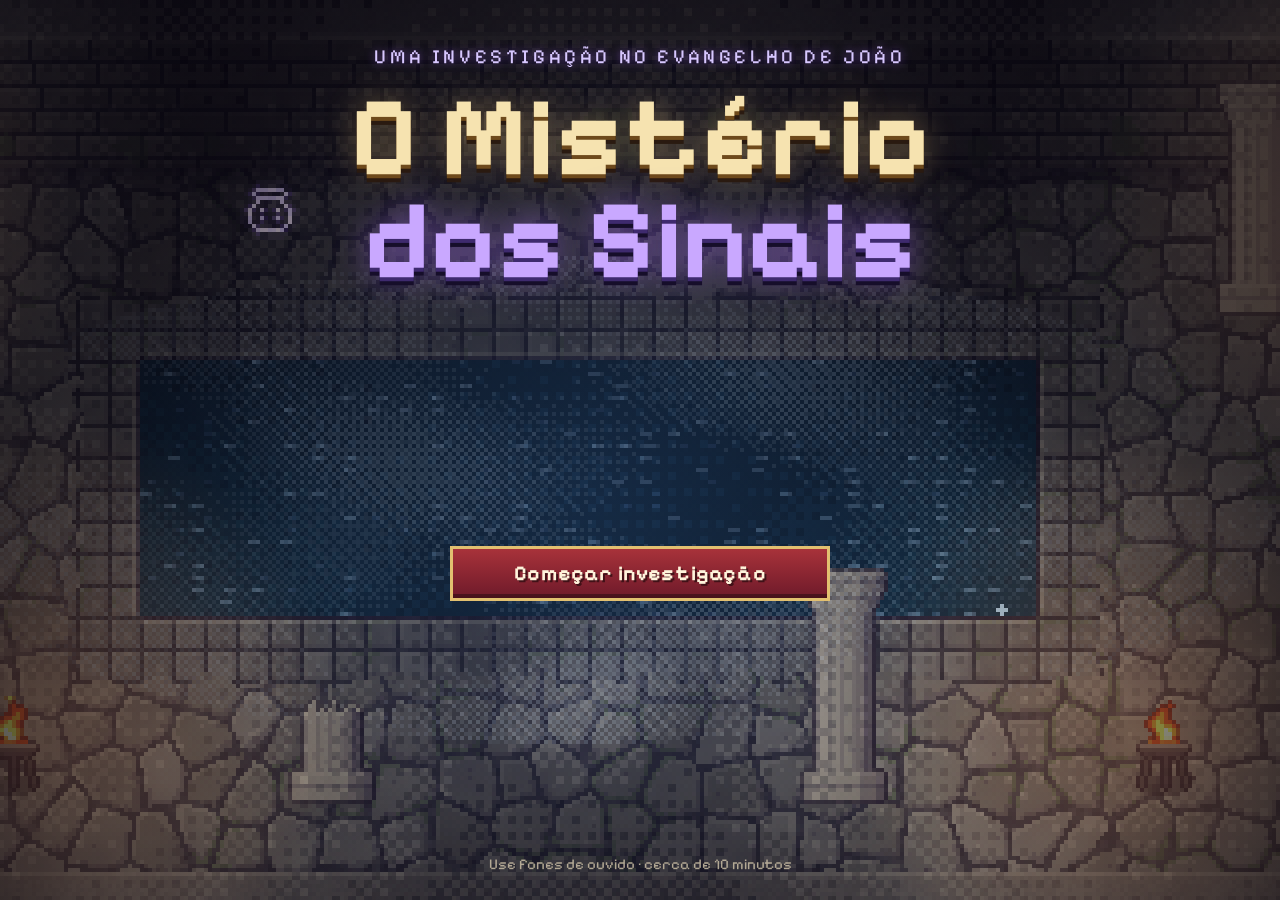
==== index.html @ 10fc3a6d "O Mistério dos Sinais: RPG de investigação em pixel art Três salas (Caná, Poço de Jacó e Betesda), l" ====
<!doctype html>
<html lang="pt-BR">
<head>
  <meta charset="utf-8">
  <meta name="viewport" content="width=device-width, initial-scale=1, maximum-scale=1, user-scalable=no, viewport-fit=cover">
  <meta name="theme-color" content="#0b0812">
  <meta name="mobile-web-app-capable" content="yes">
  <meta name="apple-mobile-web-app-capable" content="yes">
  <meta name="apple-mobile-web-app-status-bar-style" content="black-translucent">
  <meta name="description" content="Um RPG de investigação em pixel art pelos sinais do Evangelho de João.">
  <title>O Mistério dos Sinais</title>
  <link rel="manifest" href="manifest.webmanifest">
  <link rel="icon" type="image/svg+xml" href="assets/icone.svg">
  <link rel="preload" href="assets/fontes/PixelifySans.woff2" as="font" type="font/woff2" crossorigin>
  <link rel="stylesheet" href="css/estilo.css">
</head>
<body>
  <div id="app">
    <canvas id="tela" aria-label="Cenário do jogo"></canvas>

    <!-- HUD -->
    <div id="hud" hidden>
      <div id="objetivo" class="objetivo"><span class="objetivo-rotulo">Objetivo</span><span id="objetivo-texto"></span></div>
      <div class="hud-botoes">
        <button id="btn-som" class="btn-icone" aria-label="Ligar ou desligar o som"><span class="ico ico-som"></span></button>
        <button id="btn-pausa" class="btn-icone" aria-label="Pausar"><span class="ico ico-pausa"></span></button>
      </div>
      <div id="prompt" class="prompt" hidden><kbd>E</kbd><span id="prompt-texto"></span></div>
      <div id="dicas-teclado" class="dicas-teclado">
        <span><kbd>WASD</kbd> andar</span><span><kbd>E</kbd> interagir</span><span><kbd>F</kbd> lanterna</span><span id="dica-uv" hidden><kbd>Q</kbd> luz negra</span><span><kbd>J</kbd> diário</span>
      </div>
    </div>

    <!-- Controles de toque -->
    <div id="toque" hidden>
      <div id="zona-joystick"></div>
      <div id="joystick" hidden><div id="joystick-pino"></div></div>
      <button id="btn-interagir" class="btn-toque btn-grande" aria-label="Interagir"><span class="ico ico-mao"></span><span id="btn-interagir-texto">Interagir</span></button>
      <button id="btn-lanterna" class="btn-toque" aria-label="Lanterna"><span class="ico ico-lanterna"></span></button>
      <button id="btn-uv" class="btn-toque btn-uv" aria-label="Luz negra" hidden><span class="ico ico-uv"></span></button>
      <button id="btn-diario" class="btn-toque" aria-label="Diário"><span class="ico ico-diario"></span></button>
    </div>

    <!-- Diálogo -->
    <div id="dialogo" class="moldura" hidden>
      <div id="dialogo-retrato" class="retrato moldura-fina"><canvas id="retrato-canvas" width="96" height="96"></canvas></div>
      <div class="dialogo-corpo">
        <div id="dialogo-nome" class="placa-nome"></div>
        <p id="dialogo-texto"></p>
        <div id="dialogo-ref" class="dialogo-ref"></div>
      </div>
      <div class="dialogo-seta" aria-hidden="true"></div>
    </div>

    <!-- Aviso rápido (descobertas) -->
    <div id="aviso" class="aviso" hidden></div>

    <!-- Cartão de capítulo / narração -->
    <div id="cartao" class="cartao" hidden>
      <div class="cartao-num" id="cartao-num"></div>
      <div class="cartao-titulo" id="cartao-titulo"></div>
      <div class="cartao-sub" id="cartao-sub"></div>
    </div>

    <!-- Diário de investigação -->
    <div id="diario" class="painel-tela" hidden>
      <div class="moldura painel">
        <button class="fechar" data-fechar aria-label="Fechar">×</button>
        <h2>Diário de investigação</h2>
        <section>
          <h3>Objetivo atual</h3>
          <p id="diario-objetivo"></p>
        </section>
        <section>
          <h3>Símbolos encontrados</h3>
          <div id="diario-simbolos" class="simbolos"></div>
        </section>
        <section>
          <h3>Pistas</h3>
          <ul id="diario-pistas" class="pistas"></ul>
        </section>
        <section>
          <h3>Leituras</h3>
          <ul class="leituras">
            <li><b>João 2:1–11</b> — O casamento em Caná: Jesus transforma água em vinho, o primeiro dos sinais.</li>
            <li><b>João 4:1–42</b> — No poço de Jacó, Jesus conversa com a mulher samaritana sobre a água viva.</li>
            <li><b>João 5:1–9</b> — No tanque de Betesda, Jesus cura um homem doente havia 38 anos.</li>
          </ul>
          <p class="nota">As marcas escondidas e o mistério são parte da ficção deste jogo. Os acontecimentos bíblicos seguem o relato do Evangelho de João.</p>
        </section>
      </div>
    </div>

    <!-- Enigmas -->
    <div id="enigma" class="painel-tela" hidden>
      <div class="moldura painel painel-enigma">
        <button class="fechar" data-fechar aria-label="Fechar">×</button>
        <h2 id="enigma-titulo"></h2>
        <p id="enigma-texto"></p>
        <div id="enigma-corpo"></div>
        <p id="enigma-retorno" class="enigma-retorno" aria-live="polite"></p>
      </div>
    </div>

    <!-- Pausa -->
    <div id="pausa" class="painel-tela" hidden>
      <div class="moldura painel painel-menu">
        <h2>Pausado</h2>
        <button class="btn" data-acao="continuar">Continuar</button>
        <button class="btn" data-acao="diario">Diário</button>
        <button class="btn" data-acao="som">Som: ligado</button>
        <button class="btn" data-acao="vozes">Vozes: desligadas</button>
        <button class="btn" data-acao="telacheia">Tela cheia</button>
        <button class="btn btn-secundario" data-acao="reiniciar">Recomeçar do início</button>
      </div>
    </div>

    <!-- Tela título -->
    <div id="titulo" class="tela-titulo">
      <div class="titulo-logo">
        <div class="titulo-pre">uma investigação no Evangelho de João</div>
        <h1><span>O Mistério</span><span>dos Sinais</span></h1>
      </div>
      <div class="titulo-botoes">
        <button id="btn-comecar" class="btn btn-principal">Começar investigação</button>
        <button id="btn-continuar" class="btn" hidden>Continuar de onde parei</button>
      </div>
      <div class="titulo-rodape">Use fones de ouvido · cerca de 10 minutos</div>
    </div>

    <!-- Final -->
    <div id="final" class="tela-final" hidden>
      <p id="final-linha1" class="final-linha"></p>
      <p id="final-linha2" class="final-linha"></p>
      <h2 id="final-titulo" class="final-titulo">A HISTÓRIA CONTINUA NO <span>ACAMPADENTRO</span></h2>
      <div id="final-botoes" class="final-botoes">
        <button id="btn-acampadentro" class="btn btn-principal">CONTINUAR A INVESTIGAÇÃO</button>
        <button id="btn-reiniciar" class="btn btn-secundario">Jogar novamente</button>
      </div>
    </div>

    <!-- Girar o celular -->
    <div id="girar" class="girar">
      <div class="girar-celular"></div>
      <p>Gire o celular para jogar</p>
      <small>O jogo funciona na horizontal</small>
    </div>

    <div id="carregando" class="carregando"><div class="carregando-barra"><div id="carregando-progresso"></div></div><p>Preparando a investigação…</p></div>
    <div id="fade" class="fade"></div>
  </div>
  <script type="module" src="src/main.js"></script>
</body>
</html>
---- css/estilo.css ----
/* O Mistério dos Sinais — interface em estilo pixel art */

@font-face {
  font-family: "Pixelify Sans";
  src: url("../assets/fontes/PixelifySans.woff2") format("woff2");
  font-weight: 400 700;
  font-display: swap;
}

:root {
  --fundo: #0b0812;
  --painel: #17122a;
  --painel2: #211a38;
  --ouro: #e2c070;
  --ouro-escuro: #8a6a2a;
  --texto: #f3e9d2;
  --texto2: #c9bda4;
  --uv: #b48cff;
  --vinho: #8a1c3a;
  --seg-top: env(safe-area-inset-top, 0px);
  --seg-dir: env(safe-area-inset-right, 0px);
  --seg-baixo: env(safe-area-inset-bottom, 0px);
  --seg-esq: env(safe-area-inset-left, 0px);
  --moldura: url("data:image/svg+xml,%3Csvg xmlns='http://www.w3.org/2000/svg' width='12' height='12' shape-rendering='crispEdges'%3E%3Cpath fill='%230b0812' d='M2 0h8v1h1v1h1v8h-1v1h-1v1H2v-1H1v-1H0V2h1V1h1z'/%3E%3Cpath fill='%23c9a24e' d='M2 1h8v1h1v8h-1v1H2v-1H1V2h1z'/%3E%3Cpath fill='%23f6dc90' d='M2 1h8v1H2zM1 2h1v7H1z'/%3E%3Cpath fill='%236e5020' d='M10 3h1v7h-1zM3 10h7v1H3z'/%3E%3Cpath fill='%230b0812' d='M2 2h8v8H2z'/%3E%3Cpath fill='%2318122a' d='M3 3h6v6H3z'/%3E%3C/svg%3E");
  --moldura-fina: url("data:image/svg+xml,%3Csvg xmlns='http://www.w3.org/2000/svg' width='6' height='6' shape-rendering='crispEdges'%3E%3Cpath fill='%230b0812' d='M1 0h4v1h1v4h-1v1H1v-1H0V1h1z'/%3E%3Cpath fill='%23c9a24e' d='M1 1h4v4H1z'/%3E%3Cpath fill='%23120e20' d='M2 2h2v2H2z'/%3E%3C/svg%3E");
  --px: 3px;
}

@media (max-height: 500px) {
  :root { --px: 2px; }
}

* {
  box-sizing: border-box;
  -webkit-tap-highlight-color: transparent;
}

html, body {
  margin: 0;
  height: 100%;
  overflow: hidden;
  background: var(--fundo);
  color: var(--texto);
  font-family: "Pixelify Sans", system-ui, sans-serif;
  touch-action: none;
  -webkit-user-select: none;
  user-select: none;
  -webkit-touch-callout: none;
  overscroll-behavior: none;
}

#app {
  position: fixed;
  inset: 0;
  overflow: hidden;
}

#tela {
  position: absolute;
  left: 0;
  top: 0;
  image-rendering: pixelated;
  image-rendering: crisp-edges;
  display: block;
}

[hidden] { display: none !important; }

button {
  font-family: inherit;
  color: inherit;
  cursor: pointer;
  touch-action: manipulation;
}

kbd {
  display: inline-block;
  min-width: 1.5em;
  padding: 0 0.3em;
  margin-right: 0.35em;
  border: 2px solid var(--ouro-escuro);
  border-bottom-width: 3px;
  background: #241c3a;
  color: var(--ouro);
  font-family: inherit;
  font-size: 0.9em;
  text-align: center;
  line-height: 1.3;
}

/* ---------- Molduras pixeladas ---------- */
.moldura {
  border: calc(var(--px) * 4) solid transparent;
  border-image: var(--moldura) 4 fill / calc(var(--px) * 4) stretch;
  image-rendering: pixelated;
  background: transparent;
}

.moldura-fina {
  border: calc(var(--px) * 2) solid transparent;
  border-image: var(--moldura-fina) 2 fill / calc(var(--px) * 2) stretch;
  image-rendering: pixelated;
}

/* ---------- Ícones (SVG pixelados) ---------- */
.ico {
  display: inline-block;
  width: 1.5em;
  height: 1.5em;
  background: currentColor;
  -webkit-mask: var(--m) center / contain no-repeat;
  mask: var(--m) center / contain no-repeat;
  image-rendering: pixelated;
}
.ico-som { --m: url("data:image/svg+xml,%3Csvg xmlns='http://www.w3.org/2000/svg' viewBox='0 0 16 16' shape-rendering='crispEdges'%3E%3Cpath d='M2 6h3l4-4h1v12H9l-4-4H2zM12 5h1v1h1v4h-1v1h-1z'/%3E%3C/svg%3E"); }
.ico-mudo { --m: url("data:image/svg+xml,%3Csvg xmlns='http://www.w3.org/2000/svg' viewBox='0 0 16 16' shape-rendering='crispEdges'%3E%3Cpath d='M2 6h3l4-4h1v12H9l-4-4H2zM11 6h1v1h1V6h1v1h-1v1h1v1h-1v1h-1V9h-1v1h-1V9h1V8h-1V7h1z'/%3E%3C/svg%3E"); }
.ico-pausa { --m: url("data:image/svg+xml,%3Csvg xmlns='http://www.w3.org/2000/svg' viewBox='0 0 16 16' shape-rendering='crispEdges'%3E%3Cpath d='M4 3h3v10H4zM9 3h3v10H9z'/%3E%3C/svg%3E"); }
.ico-mao { --m: url("data:image/svg+xml,%3Csvg xmlns='http://www.w3.org/2000/svg' viewBox='0 0 16 16' shape-rendering='crispEdges'%3E%3Cpath d='M5 1h4v1h1v1h1v4h-1v1H9v1H5V8H4V7H3V3h1V2h1zM5 3v4h4V3zM10 9h2v1h1v1h1v2h-1v1h-1v-1h-1v-1h-1v-1H9V9z'/%3E%3C/svg%3E"); }
.ico-lanterna { --m: url("data:image/svg+xml,%3Csvg xmlns='http://www.w3.org/2000/svg' viewBox='0 0 16 16' shape-rendering='crispEdges'%3E%3Cpath d='M1 6h7v4H1zM8 4h2v1h1v6h-1v1H8zM12 3h1v1h-1zM13 7h2v2h-2zM12 12h1v1h-1z'/%3E%3C/svg%3E"); }
.ico-uv { --m: url("data:image/svg+xml,%3Csvg xmlns='http://www.w3.org/2000/svg' viewBox='0 0 16 16' shape-rendering='crispEdges'%3E%3Cpath d='M7 1h2v2H7zM2 3h2v2H2zM12 3h2v2h-2zM5 5h6v1h1v4h-1v1H5v-1H4V6h1zM6 7v2h4V7zM1 7h2v2H1zM13 7h2v2h-2zM6 12h4v3H6z'/%3E%3C/svg%3E"); }
.ico-diario { --m: url("data:image/svg+xml,%3Csvg xmlns='http://www.w3.org/2000/svg' viewBox='0 0 16 16' shape-rendering='crispEdges'%3E%3Cpath d='M3 1h10v14H3zM5 3v2h6V3zM5 7v1h6V7zM5 10v1h4v-1z' fill-rule='evenodd'/%3E%3C/svg%3E"); }

/* ---------- HUD ---------- */
#hud {
  position: absolute;
  inset: 0;
  pointer-events: none;
}

.objetivo {
  position: absolute;
  top: calc(10px + var(--seg-top));
  left: calc(12px + var(--seg-esq));
  max-width: min(46vw, 420px);
  padding: 6px 10px 7px;
  background: rgba(11, 8, 18, 0.72);
  border-left: 3px solid var(--ouro);
  font-size: clamp(12px, 2.2vh + 4px, 17px);
  line-height: 1.25;
  color: var(--texto);
  text-shadow: 1px 1px 0 #000;
  transition: opacity 0.4s, transform 0.4s;
}
.objetivo.novo { animation: brilhoObjetivo 1.6s ease-out; }
.objetivo-rotulo {
  display: block;
  font-size: 0.72em;
  color: var(--ouro);
  text-transform: uppercase;
  letter-spacing: 0.08em;
}

@keyframes brilhoObjetivo {
  0% { transform: translateX(-12px); opacity: 0; background: rgba(226, 192, 112, 0.5); }
  30% { transform: none; opacity: 1; }
  100% { background: rgba(11, 8, 18, 0.72); }
}

.hud-botoes {
  position: absolute;
  top: calc(8px + var(--seg-top));
  right: calc(10px + var(--seg-dir));
  display: flex;
  gap: 8px;
  pointer-events: auto;
}

.btn-icone {
  width: 44px;
  height: 44px;
  display: grid;
  place-items: center;
  background: rgba(23, 18, 42, 0.75);
  border: 2px solid var(--ouro-escuro);
  color: var(--ouro);
  font-size: 15px;
  padding: 0;
}
.btn-icone:active { transform: translateY(1px); background: rgba(60, 46, 90, 0.9); }

.prompt {
  position: absolute;
  left: 50%;
  bottom: calc(18px + var(--seg-baixo));
  transform: translateX(-50%);
  padding: 6px 12px;
  background: rgba(11, 8, 18, 0.8);
  border: 2px solid var(--ouro-escuro);
  font-size: 16px;
  white-space: nowrap;
  animation: flutuar 1.6s ease-in-out infinite;
}

@keyframes flutuar {
  50% { transform: translate(-50%, -3px); }
}

.dicas-teclado {
  position: absolute;
  right: calc(12px + var(--seg-dir));
  bottom: calc(10px + var(--seg-baixo));
  display: flex;
  gap: 12px;
  font-size: 13px;
  color: var(--texto2);
  opacity: 0.85;
  text-shadow: 1px 1px 0 #000;
}
.toque-ativo .dicas-teclado, .toque-ativo .prompt { display: none !important; }

/* ---------- Controles de toque ---------- */
#toque {
  position: absolute;
  inset: 0;
  pointer-events: none;
}

#zona-joystick {
  position: absolute;
  left: 0;
  top: 18%;
  bottom: 0;
  width: 52%;
  pointer-events: auto;
}

#joystick {
  position: absolute;
  width: 128px;
  height: 128px;
  margin: -64px 0 0 -64px;
  border-radius: 50%;
  background: radial-gradient(circle, rgba(255, 255, 255, 0.06) 40%, rgba(255, 255, 255, 0.12) 70%, rgba(226, 192, 112, 0.25) 71%, rgba(226, 192, 112, 0) 74%);
  pointer-events: none;
}
#joystick-pino {
  position: absolute;
  left: 50%;
  top: 50%;
  width: 54px;
  height: 54px;
  margin: -27px 0 0 -27px;
  border-radius: 50%;
  background: radial-gradient(circle at 40% 35%, rgba(255, 240, 200, 0.75), rgba(226, 192, 112, 0.5) 60%, rgba(120, 90, 40, 0.5));
  box-shadow: 0 0 0 2px rgba(11, 8, 18, 0.5);
}

.btn-toque {
  position: absolute;
  width: 62px;
  height: 62px;
  border-radius: 50%;
  border: 3px solid rgba(226, 192, 112, 0.65);
  background: rgba(23, 18, 42, 0.55);
  color: var(--ouro);
  display: grid;
  place-items: center;
  font-size: 18px;
  pointer-events: auto;
  padding: 0;
  transition: transform 0.08s, background 0.2s, border-color 0.2s, box-shadow 0.3s;
}
.btn-toque:active, .btn-toque.pressionado { transform: scale(0.92); background: rgba(80, 60, 120, 0.7); }
.btn-toque.ligado { background: rgba(226, 192, 112, 0.35); box-shadow: 0 0 14px rgba(255, 220, 140, 0.5); }

.btn-grande {
  width: 92px;
  height: 92px;
  right: calc(22px + var(--seg-dir));
  bottom: calc(22px + var(--seg-baixo));
  font-size: 22px;
  grid-template-rows: 1fr auto;
  padding: 14px 0 12px;
}
#btn-interagir-texto {
  font-size: 11px;
  line-height: 1;
  max-width: 80px;
  overflow: hidden;
  white-space: nowrap;
  text-overflow: ellipsis;
}
.btn-grande.disponivel {
  border-color: #ffe9a8;
  background: rgba(226, 192, 112, 0.42);
  animation: pulsar 1.1s ease-in-out infinite;
}
@keyframes pulsar {
  50% { box-shadow: 0 0 0 7px rgba(255, 233, 168, 0.18), 0 0 20px rgba(255, 220, 140, 0.45); }
}

#btn-lanterna { right: calc(128px + var(--seg-dir)); bottom: calc(30px + var(--seg-baixo)); }
#btn-uv { right: calc(38px + var(--seg-dir)); bottom: calc(128px + var(--seg-baixo)); color: var(--uv); border-color: rgba(180, 140, 255, 0.7); }
#btn-uv.ligado { background: rgba(140, 80, 255, 0.4); box-shadow: 0 0 16px rgba(170, 110, 255, 0.6); }
#btn-diario { right: calc(124px + var(--seg-dir)); bottom: calc(108px + var(--seg-baixo)); width: 54px; height: 54px; font-size: 16px; }

/* ---------- Diálogo ---------- */
#dialogo {
  position: absolute;
  left: 50%;
  bottom: calc(8px + var(--seg-baixo));
  transform: translateX(-50%);
  width: min(calc(100vw - 24px - var(--seg-esq) - var(--seg-dir)), 980px);
  min-height: clamp(104px, 30vh, 190px);
  display: flex;
  gap: 14px;
  padding: 4px 6px;
  cursor: pointer;
  animation: subir 0.22s ease-out;
}
@keyframes subir {
  from { transform: translate(-50%, 18px); opacity: 0; }
}
.retrato {
  flex: 0 0 auto;
  width: clamp(84px, 24vh, 150px);
  height: clamp(84px, 24vh, 150px);
  align-self: center;
}
.retrato canvas {
  width: 100%;
  height: 100%;
  display: block;
  image-rendering: pixelated;
}
.dialogo-corpo {
  flex: 1;
  min-width: 0;
  display: flex;
  flex-direction: column;
  justify-content: center;
}
.placa-nome {
  align-self: flex-start;
  color: var(--ouro);
  font-size: clamp(14px, 2.4vh + 5px, 21px);
  font-weight: 700;
  margin-bottom: 4px;
  letter-spacing: 0.02em;
}
#dialogo-texto {
  margin: 0;
  font-size: clamp(15px, 2.6vh + 6px, 23px);
  line-height: 1.32;
  color: var(--texto);
  min-height: 2.6em;
}
.dialogo-ref {
  margin-top: 4px;
  font-size: clamp(11px, 1.6vh + 4px, 15px);
  color: var(--texto2);
}
.dialogo-seta {
  position: absolute;
  right: 10px;
  bottom: 6px;
  width: 12px;
  height: 8px;
  background: var(--ouro);
  clip-path: polygon(0 0, 100% 0, 50% 100%);
  animation: piscarSeta 0.9s steps(2) infinite;
  opacity: 0;
}
#dialogo.completo .dialogo-seta { opacity: 1; }
@keyframes piscarSeta { 50% { transform: translateY(3px); } }

#dialogo.escritura .placa-nome { color: #d8c8ff; }
#dialogo.escritura #dialogo-texto { font-style: italic; color: #f6efff; }
#dialogo.escritura .retrato { display: none; }
#dialogo.sem-retrato .retrato { display: none; }

/* ---------- Aviso de descoberta ---------- */
.aviso {
  position: absolute;
  top: calc(12px + var(--seg-top));
  left: 50%;
  transform: translateX(-50%);
  display: flex;
  align-items: center;
  gap: 10px;
  padding: 8px 16px 9px;
  background: rgba(23, 14, 42, 0.92);
  border: 2px solid var(--uv);
  box-shadow: 0 0 18px rgba(170, 110, 255, 0.45);
  font-size: clamp(13px, 2.2vh + 4px, 18px);
  white-space: nowrap;
  animation: avisoEntra 0.35s ease-out;
  pointer-events: none;
  z-index: 5;
}
.aviso canvas { width: 30px; height: 30px; image-rendering: pixelated; }
.aviso b { color: var(--uv); }
@keyframes avisoEntra { from { transform: translate(-50%, -20px); opacity: 0; } }

/* ---------- Cartão de capítulo ---------- */
.cartao {
  position: absolute;
  inset: 0;
  display: flex;
  flex-direction: column;
  align-items: center;
  justify-content: center;
  text-align: center;
  background: radial-gradient(ellipse at center, rgba(28, 20, 50, 0.92), rgba(5, 3, 10, 0.98));
  z-index: 8;
  animation: cartaoEntra 0.8s ease-out;
  pointer-events: none;
}
.cartao.saindo { animation: cartaoSai 0.8s ease-in forwards; }
@keyframes cartaoEntra { from { opacity: 0; } }
@keyframes cartaoSai { to { opacity: 0; } }
.cartao-num { color: var(--ouro); letter-spacing: 0.3em; font-size: clamp(12px, 2.4vh, 18px); }
.cartao-titulo {
  font-size: clamp(28px, 9vh, 64px);
  font-weight: 700;
  margin: 0.15em 0;
  color: var(--texto);
  text-shadow: 0 0 18px rgba(226, 192, 112, 0.35), 3px 3px 0 #000;
}
.cartao-sub { color: var(--texto2); font-size: clamp(14px, 3vh, 22px); }

/* ---------- Painéis (diário, enigma, pausa) ---------- */
.painel-tela {
  position: absolute;
  inset: 0;
  display: grid;
  place-items: center;
  background: rgba(5, 3, 10, 0.62);
  z-index: 6;
  padding: calc(8px + var(--seg-top)) calc(8px + var(--seg-dir)) calc(8px + var(--seg-baixo)) calc(8px + var(--seg-esq));
  animation: cartaoEntra 0.2s ease-out;
}
.painel {
  position: relative;
  width: min(92vw, 720px);
  max-height: 100%;
  overflow-y: auto;
  padding: 4px 14px 10px;
  touch-action: pan-y;
}
.painel h2 {
  margin: 4px 0 8px;
  color: var(--ouro);
  font-size: clamp(18px, 3.4vh + 6px, 28px);
}
.painel h3 {
  margin: 10px 0 4px;
  font-size: clamp(13px, 2vh + 5px, 18px);
  color: #d8c8ff;
}
.painel p, .painel li { font-size: clamp(13px, 2.2vh + 4px, 18px); line-height: 1.35; color: var(--texto); }
.painel .nota { color: var(--texto2); font-size: clamp(11px, 1.8vh + 4px, 15px); }
.fechar {
  position: absolute;
  top: 0;
  right: 0;
  width: 40px;
  height: 40px;
  background: none;
  border: none;
  color: var(--ouro);
  font-size: 28px;
  line-height: 1;
}

.simbolos { display: flex; gap: 12px; flex-wrap: wrap; }
.simbolo-slot {
  width: 86px;
  text-align: center;
  font-size: 13px;
  color: var(--texto2);
}
.simbolo-slot canvas {
  width: 66px;
  height: 66px;
  display: block;
  margin: 0 auto 4px;
  image-rendering: pixelated;
  background: #120d20;
  border: 2px solid #3a2e5a;
}
.simbolo-slot.achado canvas { border-color: var(--uv); box-shadow: 0 0 10px rgba(170, 110, 255, 0.4); }
.simbolo-slot.achado { color: var(--texto); }

.pistas { margin: 0; padding-left: 1.1em; }
.pistas li { margin: 3px 0; }
.pistas li small { color: var(--texto2); }
.leituras { margin: 0; padding-left: 1.1em; }

/* Enigmas */
.painel-enigma { text-align: center; width: min(92vw, 560px); }
.painel-enigma p { margin: 4px 0 10px; }
.cadeado {
  display: flex;
  align-items: center;
  justify-content: center;
  gap: 16px;
  margin: 6px 0 10px;
}
.cadeado-digito {
  width: 84px;
  height: 96px;
  display: grid;
  place-items: center;
  font-size: 64px;
  font-weight: 700;
  color: var(--ouro);
  background: #120d20;
  border: 3px solid var(--ouro-escuro);
  box-shadow: inset 0 0 18px rgba(0, 0, 0, 0.8);
}
.cadeado-setas { display: flex; flex-direction: column; gap: 8px; }
.btn-seta {
  width: 64px;
  height: 52px;
  font-size: 26px;
  background: var(--painel2);
  border: 2px solid var(--ouro-escuro);
  color: var(--ouro);
}
.btn-seta:active { background: #3a2e5a; }

.encaixes { display: flex; justify-content: center; gap: 16px; margin: 4px 0 12px; }
.encaixe {
  width: 76px;
  height: 76px;
  display: grid;
  place-items: center;
  background: #120d20;
  border: 3px dashed #5a4a7a;
  padding: 0;
}
.encaixe.cheio { border-style: solid; border-color: var(--uv); box-shadow: 0 0 12px rgba(170, 110, 255, 0.4); }
.encaixe canvas, .opcao-simbolo canvas { width: 56px; height: 56px; image-rendering: pixelated; }
.opcoes-simbolos { display: flex; flex-wrap: wrap; justify-content: center; gap: 10px; margin-bottom: 12px; }
.opcao-simbolo {
  width: 72px;
  padding: 6px 0 4px;
  background: var(--painel2);
  border: 2px solid #3a2e5a;
  font-size: 12px;
  color: var(--texto2);
  display: grid;
  justify-items: center;
  gap: 2px;
}
.opcao-simbolo.conhecido { border-color: rgba(180, 140, 255, 0.75); color: var(--texto); }
.opcao-simbolo:active { background: #3a2e5a; }

.enigma-retorno { min-height: 1.4em; color: var(--texto2); }
.enigma-retorno.erro { color: #ff8a8a; }
.enigma-retorno.ok { color: #9af0b0; }
.tremer { animation: tremer 0.4s; }
@keyframes tremer {
  20%, 60% { transform: translateX(-6px); }
  40%, 80% { transform: translateX(6px); }
}

/* Botões gerais */
.btn {
  display: block;
  width: 100%;
  margin: 8px 0;
  padding: 12px 16px;
  font-size: clamp(15px, 2.6vh + 4px, 21px);
  background: var(--painel2);
  border: 3px solid var(--ouro-escuro);
  color: var(--texto);
  box-shadow: inset 0 -4px 0 rgba(0, 0, 0, 0.35);
}
.btn:hover { border-color: var(--ouro); }
.btn:active { transform: translateY(2px); box-shadow: none; }
.btn-principal {
  background: linear-gradient(#a8323a, #6e1a2a);
  border-color: var(--ouro);
  color: #fff4dc;
  font-weight: 700;
  letter-spacing: 0.03em;
  text-shadow: 2px 2px 0 rgba(0, 0, 0, 0.5);
}
.btn-secundario { background: transparent; color: var(--texto2); }
.painel-menu { width: min(86vw, 380px); text-align: center; }

/* ---------- Tela título ---------- */
.tela-titulo {
  position: absolute;
  inset: 0;
  display: flex;
  flex-direction: column;
  align-items: center;
  justify-content: space-between;
  padding: calc(5vh + var(--seg-top)) 16px calc(3vh + var(--seg-baixo));
  z-index: 7;
  background: radial-gradient(ellipse at 50% 120%, rgba(0, 0, 0, 0) 30%, rgba(5, 3, 10, 0.55) 80%);
}
.titulo-logo { text-align: center; }
.titulo-pre {
  color: #d8c8ff;
  font-size: clamp(12px, 2.6vh, 20px);
  letter-spacing: 0.18em;
  text-transform: uppercase;
  text-shadow: 0 0 10px rgba(170, 110, 255, 0.6);
}
.tela-titulo h1 {
  margin: 0.15em 0 0;
  font-size: clamp(40px, 15vh, 112px);
  line-height: 0.92;
  font-weight: 700;
  color: #f6e3b0;
  text-shadow: 0 4px 0 #6e4a1c, 0 8px 0 #2a1a10, 0 0 30px rgba(255, 210, 120, 0.35);
  animation: tituloBrilho 4s ease-in-out infinite;
}
.tela-titulo h1 span { display: block; }
.tela-titulo h1 span + span { color: #c9a8ff; text-shadow: 0 4px 0 #3e2a6e, 0 8px 0 #160e2a, 0 0 34px rgba(170, 110, 255, 0.55); }
@keyframes tituloBrilho { 50% { filter: brightness(1.12); } }
.titulo-botoes { width: min(86vw, 380px); }
.titulo-rodape { color: var(--texto2); font-size: clamp(11px, 2vh, 15px); opacity: 0.85; }

/* ---------- Final ---------- */
.tela-final {
  position: absolute;
  inset: 0;
  display: flex;
  flex-direction: column;
  align-items: center;
  justify-content: center;
  text-align: center;
  padding: calc(4vh + var(--seg-top)) 18px calc(4vh + var(--seg-baixo));
  background: radial-gradient(ellipse at center, rgba(30, 14, 60, 0.85), rgba(3, 2, 8, 0.97));
  z-index: 9;
  animation: cartaoEntra 1.6s ease-out;
}
.final-linha {
  margin: 0.25em 0;
  font-size: clamp(16px, 4vh, 28px);
  color: #e8dcff;
  min-height: 1.3em;
  max-width: 900px;
  text-shadow: 0 0 12px rgba(170, 110, 255, 0.5);
}
.final-titulo {
  margin: 0.6em 0 0.4em;
  font-size: clamp(24px, 8vh, 60px);
  line-height: 1.05;
  color: #f6e3b0;
  text-shadow: 0 4px 0 #6e4a1c, 0 0 26px rgba(255, 210, 120, 0.4);
  opacity: 0;
  transition: opacity 1.4s, transform 1.4s;
  transform: scale(0.94);
}
.final-titulo span { display: block; color: #ffd46a; font-size: 1.25em; }
.final-titulo.visivel { opacity: 1; transform: none; }
.final-botoes { width: min(88vw, 460px); opacity: 0; transition: opacity 1s; pointer-events: none; }
.final-botoes.visivel { opacity: 1; pointer-events: auto; }

/* ---------- Girar o celular ---------- */
.girar {
  position: absolute;
  inset: 0;
  display: none;
  flex-direction: column;
  align-items: center;
  justify-content: center;
  gap: 10px;
  text-align: center;
  background: var(--fundo);
  z-index: 20;
  font-size: 22px;
  color: var(--texto);
}
.girar small { color: var(--texto2); font-size: 15px; }
.girar-celular {
  width: 46px;
  height: 80px;
  border: 4px solid var(--ouro);
  border-radius: 8px;
  position: relative;
  animation: girarCel 2.2s ease-in-out infinite;
}
.girar-celular::after {
  content: "";
  position: absolute;
  left: 50%;
  bottom: 4px;
  width: 8px;
  height: 4px;
  margin-left: -4px;
  background: var(--ouro);
}
@keyframes girarCel {
  0%, 25% { transform: rotate(0); }
  55%, 100% { transform: rotate(-90deg); }
}
@media (orientation: portrait) and (pointer: coarse) {
  .girar { display: flex; }
}

/* ---------- Carregando / fade ---------- */
.carregando {
  position: absolute;
  inset: 0;
  display: flex;
  flex-direction: column;
  align-items: center;
  justify-content: center;
  gap: 14px;
  background: var(--fundo);
  z-index: 30;
  color: var(--texto2);
  transition: opacity 0.6s;
}
.carregando.oculto { opacity: 0; pointer-events: none; }
.carregando-barra { width: 220px; height: 12px; border: 2px solid var(--ouro-escuro); padding: 2px; }
#carregando-progresso { height: 100%; width: 0; background: var(--ouro); transition: width 0.2s; }

.fade {
  position: absolute;
  inset: 0;
  background: #000;
  opacity: 0;
  pointer-events: none;
  z-index: 10;
  transition: opacity 0.5s;
}
.fade.ativo { opacity: 1; }
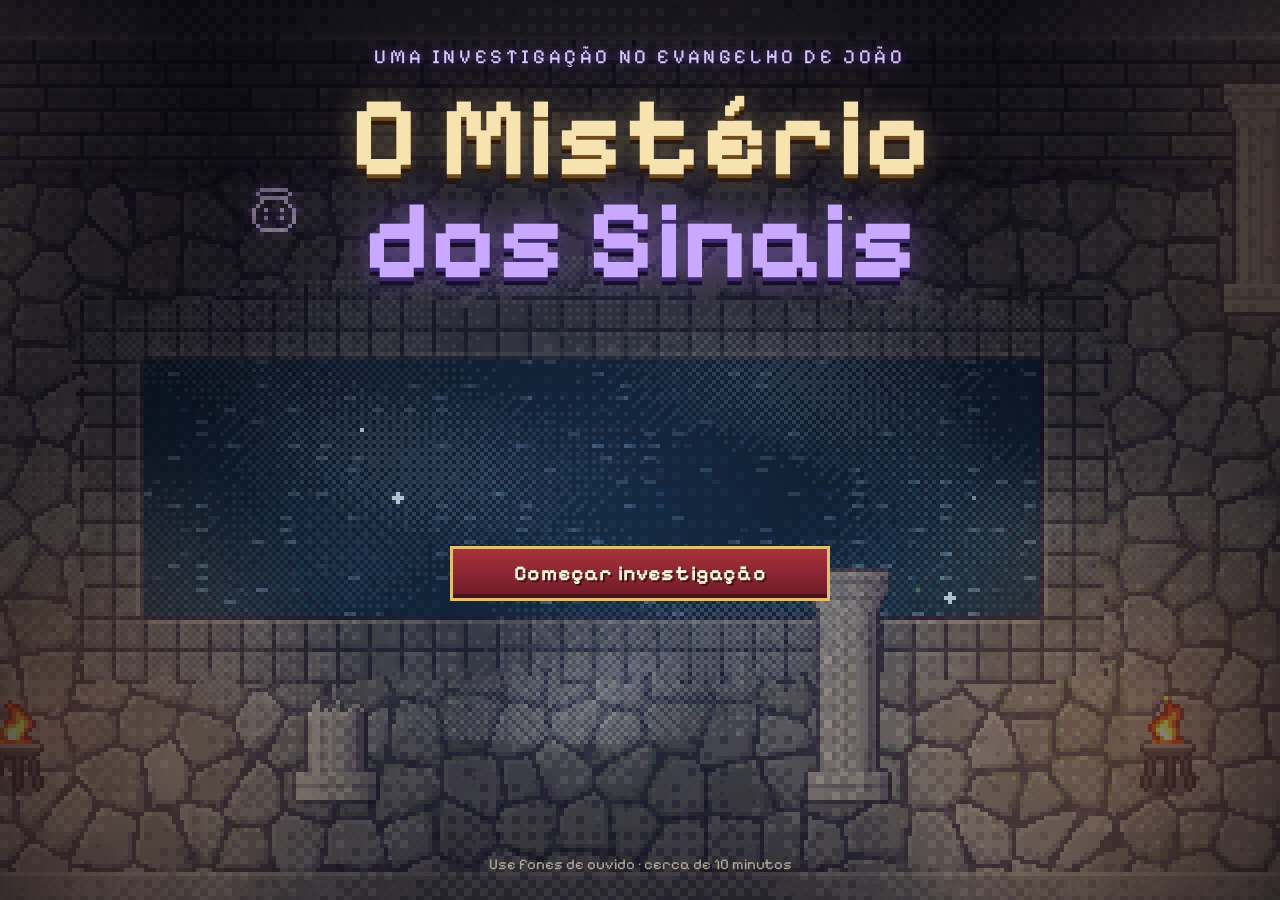
==== commit a4a184e8: "Tela cheia e tela deitada no celular O primeiro toque já coloca o jogo em tela cheia e trava a tela " ====
--- a/index.html
+++ b/index.html
@@ -11,6 +11,7 @@
   <title>O Mistério dos Sinais</title>
   <link rel="manifest" href="manifest.webmanifest">
   <link rel="icon" type="image/svg+xml" href="assets/icone.svg">
+  <link rel="apple-touch-icon" href="assets/icone-180.png">
   <link rel="preload" href="assets/fontes/PixelifySans.woff2" as="font" type="font/woff2" crossorigin>
   <link rel="stylesheet" href="css/estilo.css">
 </head>
@@ -143,7 +144,8 @@
     <div id="girar" class="girar">
       <div class="girar-celular"></div>
       <p>Gire o celular para jogar</p>
-      <small>O jogo funciona na horizontal</small>
+      <small id="girar-dica">O jogo funciona na horizontal</small>
+      <button id="btn-girar" class="btn btn-principal" hidden>Virar a tela e jogar</button>
     </div>
 
     <div id="carregando" class="carregando"><div class="carregando-barra"><div id="carregando-progresso"></div></div><p>Preparando a investigação…</p></div>
--- a/css/estilo.css
+++ b/css/estilo.css
@@ -669,6 +669,7 @@
   color: var(--texto);
 }
 .girar small { color: var(--texto2); font-size: 15px; }
+.girar .btn { width: auto; max-width: 86vw; margin-top: 18px; padding: 16px 30px; font-size: 19px; }
 .girar-celular {
   width: 46px;
   height: 80px;
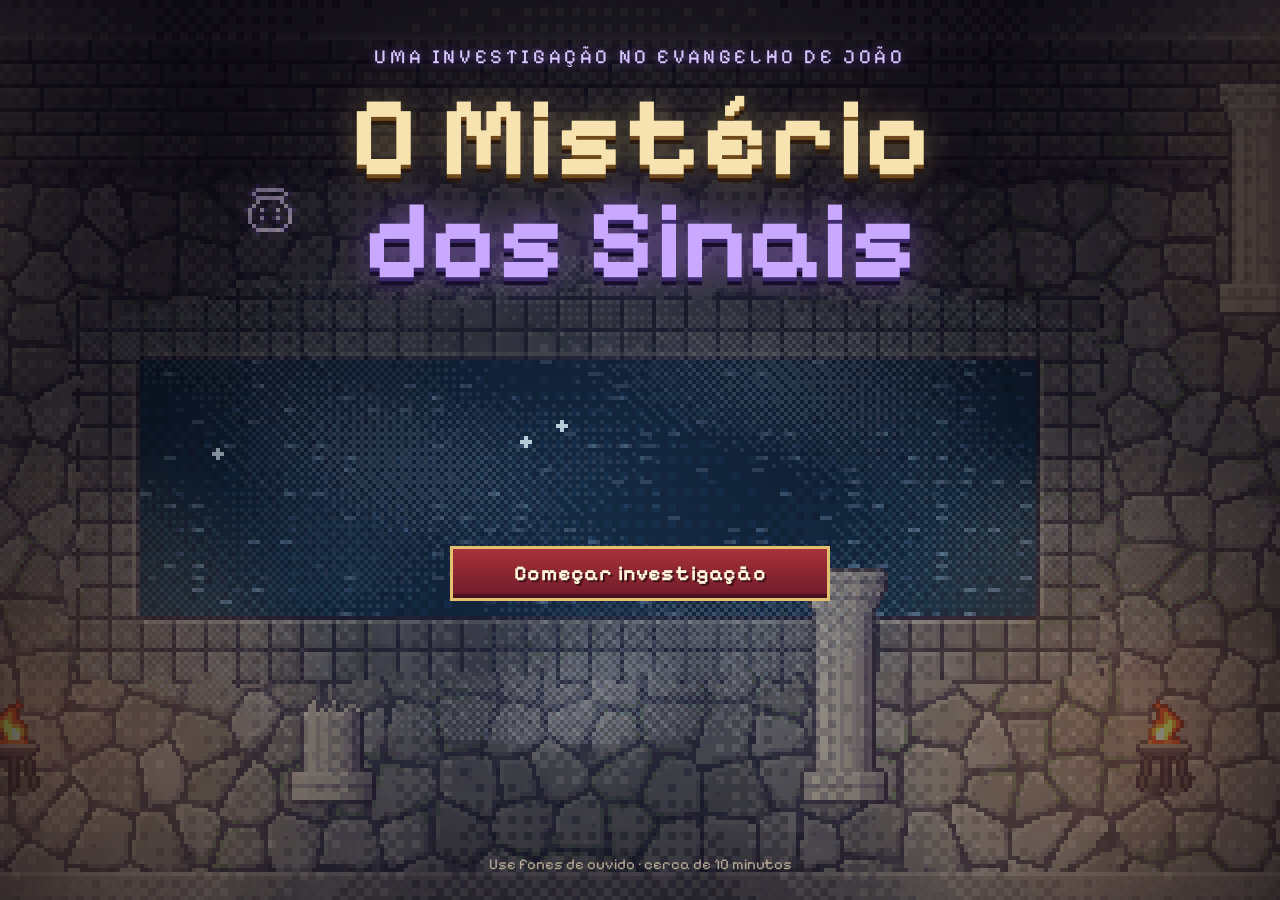
==== commit 53431337: "Adiciona data e horário do Acampadentro na tela de inscrição Co-Authored-By: Claude Opus 5.5 <norepl" ====
--- a/index.html
+++ b/index.html
@@ -135,6 +135,10 @@
       <p id="final-linha2" class="final-linha"></p>
       <h2 id="final-titulo" class="final-titulo">A HISTÓRIA CONTINUA NO <span>ACAMPADENTRO</span></h2>
       <div id="final-botoes" class="final-botoes">
+        <div class="final-evento">
+          <p><strong>Data:</strong> 30 e 31 de Outubro</p>
+          <p><strong>Horário:</strong> 19:30 até 10:30</p>
+        </div>
         <button id="btn-acampadentro" class="btn btn-principal">CONTINUAR A INVESTIGAÇÃO</button>
         <button id="btn-reiniciar" class="btn btn-secundario">Jogar novamente</button>
       </div>
--- a/css/estilo.css
+++ b/css/estilo.css
@@ -652,6 +652,14 @@
 .final-titulo.visivel { opacity: 1; transform: none; }
 .final-botoes { width: min(88vw, 460px); opacity: 0; transition: opacity 1s; pointer-events: none; }
 .final-botoes.visivel { opacity: 1; pointer-events: auto; }
+.final-evento {
+  margin: 0 0 0.8em;
+  font-size: clamp(14px, 3.4vh, 22px);
+  color: #e8dcff;
+  text-shadow: 0 0 10px rgba(170, 110, 255, 0.45);
+}
+.final-evento p { margin: 0.15em 0; }
+.final-evento strong { color: #ffd46a; }
 
 /* ---------- Girar o celular ---------- */
 .girar {
